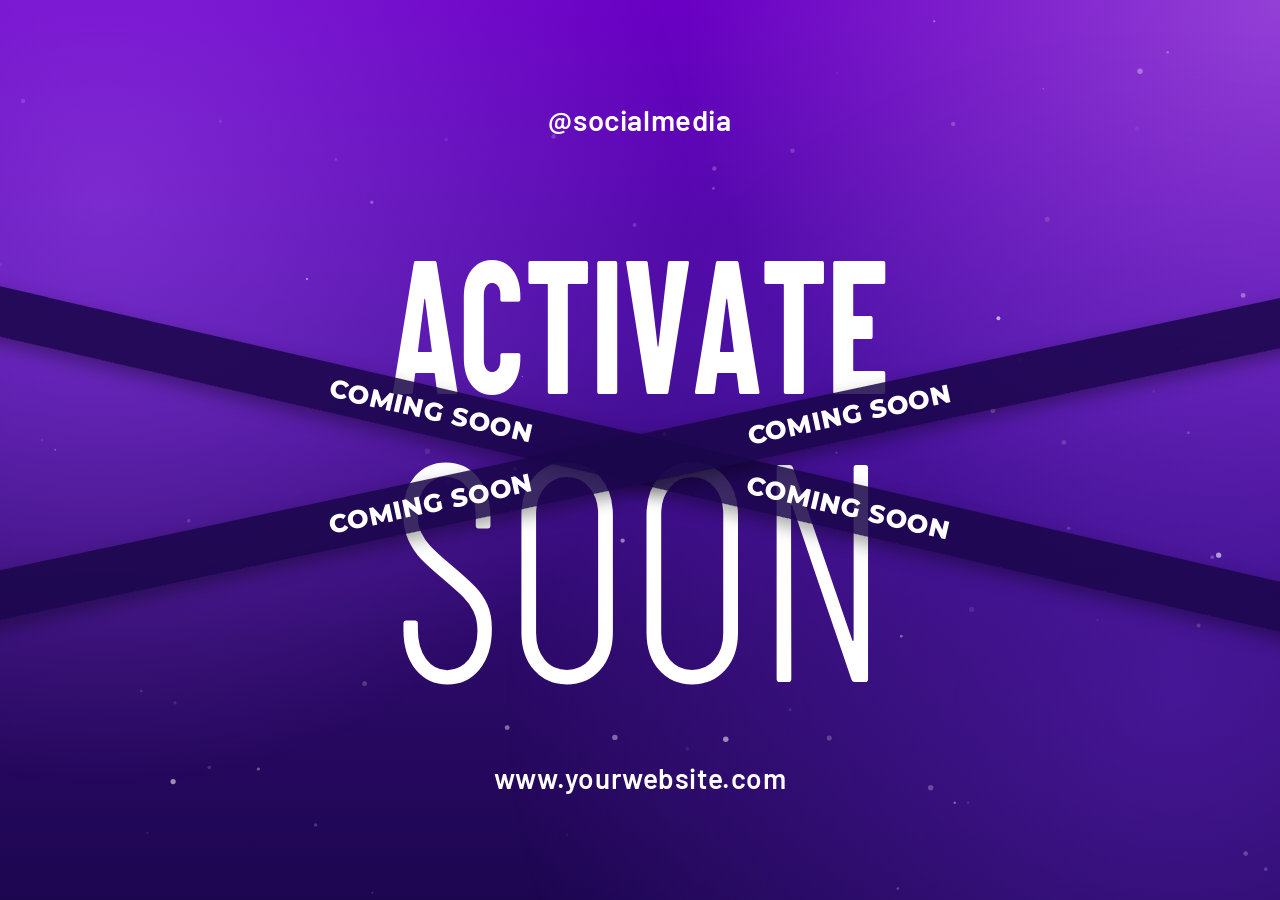
==== index (1).html @ 8c99f227 "Add files via upload" ====
<!DOCTYPE html>
<html lang="en">
<head>
  <meta charset="UTF-8">
  <meta name="viewport" content="width=device-width, initial-scale=1">
  <title>Activate Soon</title>
  <link rel="preconnect" href="https://fonts.googleapis.com">
  <link rel="preconnect" href="https://fonts.gstatic.com" crossorigin>
  <link href="https://fonts.googleapis.com/css2?family=Barlow+Condensed:wght@300;700&family=Barlow:wght@600&family=Montserrat:wght@800&display=swap" rel="stylesheet">
  <link rel="stylesheet" href="style.css">
</head>
<body>
  <canvas id="bg" aria-hidden="true"></canvas>
  <main class="stage" id="stage">
    <a class="handle" href="#">@socialmedia</a>

    <h1 class="big" aria-label="Activate soon">
      <span class="line line-top" id="lineTop" aria-hidden="true">ACTIVATE</span>
      <span class="line line-bottom" id="lineBottom" aria-hidden="true">SOON</span>
    </h1>

    <div class="tape tape-a" aria-hidden="true">
      <span class="label l1">COMING SOON</span>
      <span class="label l2">COMING SOON</span>
    </div>
    <div class="tape tape-b" aria-hidden="true">
      <span class="label l1">COMING SOON</span>
      <span class="label l2">COMING SOON</span>
    </div>

    <a class="site" href="#">www.yourwebsite.com</a>
  </main>
  <script src="script.js"></script>
</body>
</html>
---- style.css ----
@property --sway { syntax: "<angle>"; inherits: true; initial-value: 0deg; }

:root {
  --u: calc(100cqw / 740);           /* 1 unit = 1px of the original 740px poster */
  --white: #fff;
  --tape: rgba(26, 6, 74, .86);
}
* { box-sizing: border-box; margin: 0; padding: 0; }
html, body { height: 100%; }
body {
  overflow: hidden;
  display: grid;
  place-items: center;
  font-family: "Barlow", sans-serif;
  color: var(--white);
  background:
    radial-gradient(circle at 100% 0%, #9340d6 0%, rgba(147,64,214,0) 38%),
    linear-gradient(180deg, #6a00c4 0%, #4a0fa0 38%, #2c0a68 72%, #1d0650 100%);
}

/* Animated glow drifting behind everything */
body::before {
  content: ""; position: fixed; inset: -20%; z-index: 0; pointer-events: none;
  background:
    radial-gradient(circle at 20% 30%, rgba(168,85,247,.45), transparent 35%),
    radial-gradient(circle at 80% 70%, rgba(99,36,200,.5), transparent 40%);
  animation: drift 14s ease-in-out infinite alternate;
}
@keyframes drift {
  from { transform: translate(-4%, -3%) scale(1); }
  to   { transform: translate(5%, 4%) scale(1.15); }
}
#bg { position: fixed; inset: 0; width: 100%; height: 100%; z-index: 0; pointer-events: none; }

.stage {
  container-type: inline-size;
  position: relative; z-index: 1;
  width: min(100vw, 100vh, 900px);
  aspect-ratio: 1;
  overflow: visible;
  --mx: 0; --my: 0;                 /* pointer parallax, set by script.js */
}

/* Handle + website */
.handle, .site {
  position: absolute; left: 50%;
  color: var(--white); text-decoration: none; white-space: nowrap;
  font-weight: 600; letter-spacing: .02em;
  opacity: 0;
  animation: rise .9s cubic-bezier(.2,.8,.2,1) forwards;
  transition: letter-spacing .3s ease, text-shadow .3s ease;
}
.handle { top: calc(var(--u) * 84); font-size: calc(var(--u) * 24); animation-delay: 1.6s;
  transform: translate(calc(-50% + var(--mx) * var(--u) * -6), calc(var(--my) * var(--u) * -6)); }
.site   { top: calc(var(--u) * 626); font-size: calc(var(--u) * 23); animation-delay: 1.9s;
  transform: translate(calc(-50% + var(--mx) * var(--u) * -6), calc(var(--my) * var(--u) * -6)); }
.handle:hover, .site:hover { letter-spacing: .08em; text-shadow: 0 0 18px rgba(255,255,255,.8); }
a:focus-visible { outline: 2px solid #fff; outline-offset: 6px; }
@keyframes rise { from { opacity: 0; margin-top: calc(var(--u) * 18); } to { opacity: 1; margin-top: 0; } }

/* Big background text */
.big { font-weight: inherit; transform: translate(calc(var(--mx) * var(--u) * 10), calc(var(--my) * var(--u) * 10)); }
.line {
  position: absolute; left: calc(var(--u) * 165);
  display: inline-block; white-space: nowrap; line-height: 1;
  font-family: "Barlow Condensed", sans-serif;
  transform-origin: left top;
}
.line-top    { top: calc(var(--u) * 185); font-size: calc(var(--u) * 155); font-weight: 700; }
.line-bottom { top: calc(var(--u) * 331); font-size: calc(var(--u) * 255); font-weight: 300;
  animation: glow 3.2s ease-in-out 3s infinite; }

/* Letters drop in one by one once fitted */
.ch { display: inline-block; opacity: 0; }
.fitted .line-top .ch {
  animation: drop .8s cubic-bezier(.2,.9,.2,1) calc(var(--i) * 70ms + 200ms) forwards;
}
.fitted .line-bottom .ch {
  animation: bloom 1s cubic-bezier(.2,.9,.2,1) calc(var(--i) * 130ms + 800ms) forwards;
}
@keyframes drop {
  from { opacity: 0; transform: translateY(-45%) rotate(-8deg); filter: blur(8px); }
  to   { opacity: 1; transform: none; filter: blur(0); }
}
@keyframes bloom {
  from { opacity: 0; transform: translateY(25%) scale(.85); filter: blur(10px); }
  to   { opacity: 1; transform: none; filter: blur(0); }
}
@keyframes glow {
  0%, 100% { text-shadow: 0 0 0 rgba(255,255,255,0); }
  50%      { text-shadow: 0 0 calc(var(--u) * 28) rgba(255,255,255,.55); }
}

/* Crossing tapes */
.tape {
  position: absolute; left: 50%; top: calc(var(--u) * 377);
  width: 300cqw; height: calc(var(--u) * 40);
  background: var(--tape);
  box-shadow: 0 calc(var(--u) * 6) calc(var(--u) * 14) rgba(0,0,0,.35);
  overflow: hidden;
  --angle: 0deg;
  transform: translate(calc(-50% + var(--mx) * var(--u) * 4), calc(-50% + var(--my) * var(--u) * 4)) rotate(calc(var(--angle) + var(--sway)));
  animation: sweep 1s cubic-bezier(.2,.8,.2,1) both, sway 6s ease-in-out 1s infinite alternate;
}
.tape-a { --angle: 13deg; }
.tape-b { --angle: -12deg; animation-delay: .15s, 1.15s; }
@keyframes sweep {
  from { transform: translate(-50%, -50%) rotate(calc(var(--angle) + var(--sway))) scaleX(0); }
  to   { transform: translate(calc(-50% + var(--mx) * var(--u) * 4), calc(-50% + var(--my) * var(--u) * 4)) rotate(calc(var(--angle) + var(--sway))) scaleX(1); }
}
@keyframes sway { from { --sway: -.7deg; } to { --sway: .7deg; } }

/* Light streak running along each tape */
.tape::after {
  content: ""; position: absolute; top: 0; bottom: 0; width: 18%;
  background: linear-gradient(90deg, transparent, rgba(255,255,255,.22), transparent);
  transform: translateX(-100%) skewX(-20deg);
  animation: shine 4.5s ease-in-out 2s infinite;
}
.tape-b::after { animation-delay: 3.4s; }
@keyframes shine { 0% { left: 0; } 60%, 100% { left: 110%; } }

.label {
  position: absolute; top: 50%;
  font-family: "Montserrat", sans-serif; font-weight: 800;
  font-size: calc(var(--u) * 21); letter-spacing: .01em; white-space: nowrap;
  transform: translate(-50%, -50%);
  animation: pulse 2.4s ease-in-out 2s infinite;
}
.l1 { left: calc(50% - var(--u) * 176); }
.l2 { left: calc(50% + var(--u) * 176); animation-delay: 2.6s; }
@keyframes pulse {
  0%, 100% { opacity: 1; letter-spacing: .01em; }
  50%      { opacity: .7; letter-spacing: .05em; }
}

@media (prefers-reduced-motion: reduce) {
  *, *::before, *::after { animation: none !important; transition: none !important; }
  .ch, .handle, .site { opacity: 1; }
}
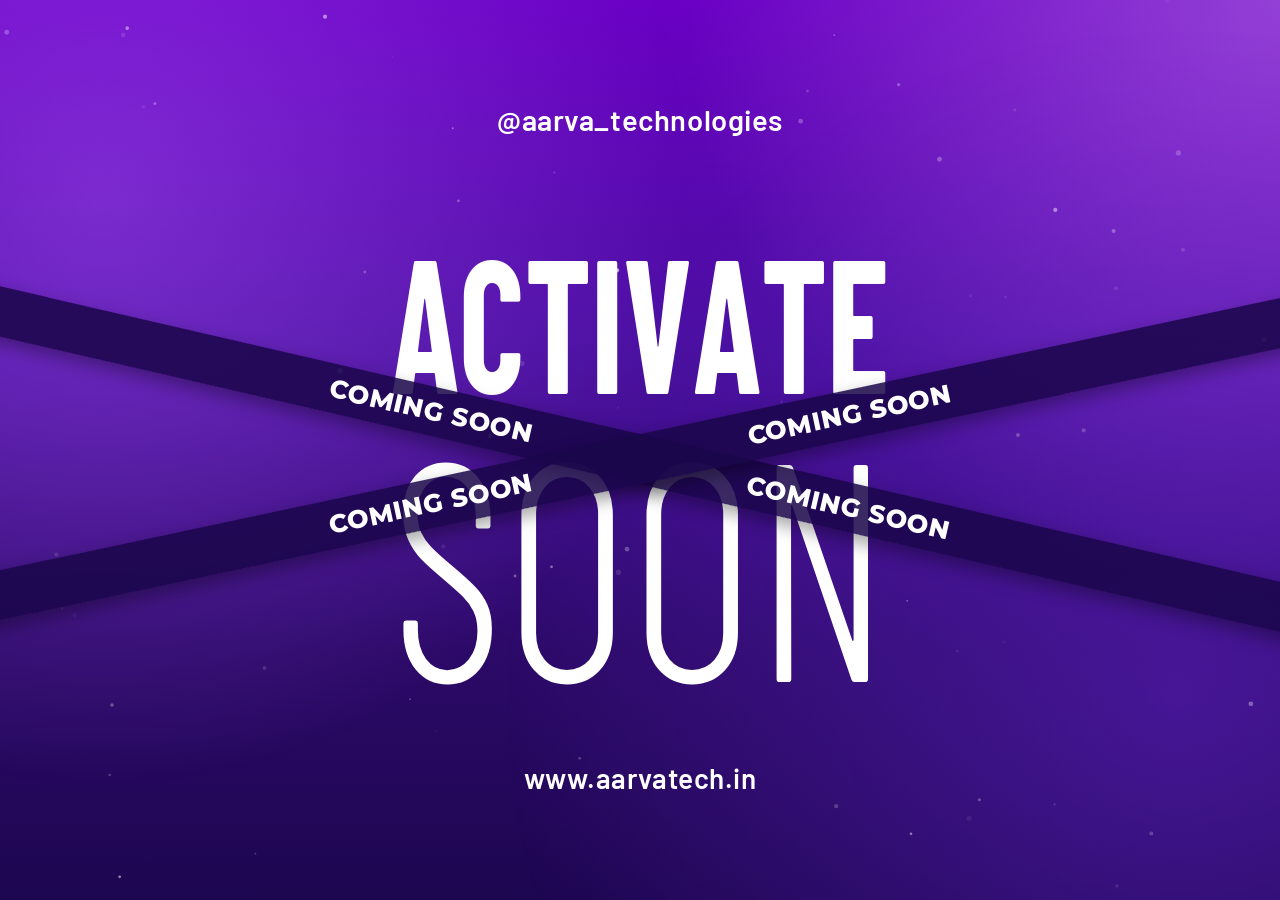
==== commit 150138e8: "Add files via upload" ====
--- a/index (1).html
+++ b/index (1).html
@@ -2,7 +2,8 @@
 <html lang="en">
 <head>
   <meta charset="UTF-8">
-  <meta name="viewport" content="width=device-width, initial-scale=1">
+  <meta name="viewport" content="width=device-width, initial-scale=1, viewport-fit=cover">
+  <meta name="theme-color" content="#4a0fa0">
   <title>Activate Soon</title>
   <link rel="preconnect" href="https://fonts.googleapis.com">
   <link rel="preconnect" href="https://fonts.gstatic.com" crossorigin>
@@ -12,7 +13,7 @@
 <body>
   <canvas id="bg" aria-hidden="true"></canvas>
   <main class="stage" id="stage">
-    <a class="handle" href="#">@socialmedia</a>
+    <a class="handle" href="#">@aarva_technologies</a>
 
     <h1 class="big" aria-label="Activate soon">
       <span class="line line-top" id="lineTop" aria-hidden="true">ACTIVATE</span>
@@ -28,7 +29,7 @@
       <span class="label l2">COMING SOON</span>
     </div>
 
-    <a class="site" href="#">www.yourwebsite.com</a>
+    <a class="site" href="#">www.aarvatech.in</a>
   </main>
   <script src="script.js"></script>
 </body>
--- a/style.css
+++ b/style.css
@@ -4,11 +4,20 @@
   --u: calc(100cqw / 740);           /* 1 unit = 1px of the original 740px poster */
   --white: #fff;
   --tape: rgba(26, 6, 74, .86);
+  /* layout knobs (poster units). Desktop values = your current design; phones override below */
+  --fit: .554;        /* big-text width as a fraction of stage width */
+  --lo: 176;          /* label distance from centre */
+  --lfs: 21;          /* label font size */
+  --th: 40;           /* tape thickness */
+  --hfs: 24;          /* @handle font size */
+  --sfs: 23;          /* website font size */
 }
 * { box-sizing: border-box; margin: 0; padding: 0; }
-html, body { height: 100%; }
+html, body { height: 100%; width: 100%; max-width: 100%; overflow: hidden; overflow: clip; overscroll-behavior: none; }
+body { min-height: 100vh; min-height: 100dvh; }
 body {
-  overflow: hidden;
+  position: relative;
+  overflow: hidden; overflow: clip;
   display: grid;
   place-items: center;
   font-family: "Barlow", sans-serif;
@@ -30,7 +39,7 @@
   from { transform: translate(-4%, -3%) scale(1); }
   to   { transform: translate(5%, 4%) scale(1.15); }
 }
-#bg { position: fixed; inset: 0; width: 100%; height: 100%; z-index: 0; pointer-events: none; }
+#bg { position: fixed; inset: 0; width: 100%; height: 100%; max-width: 100vw; z-index: 0; pointer-events: none; }
 
 .stage {
   container-type: inline-size;
@@ -50,24 +59,24 @@
   animation: rise .9s cubic-bezier(.2,.8,.2,1) forwards;
   transition: letter-spacing .3s ease, text-shadow .3s ease;
 }
-.handle { top: calc(var(--u) * 84); font-size: calc(var(--u) * 24); animation-delay: 1.6s;
+.handle { top: calc(50% + var(--u) * -286); font-size: calc(var(--u) * var(--hfs)); animation-delay: 1.6s;
   transform: translate(calc(-50% + var(--mx) * var(--u) * -6), calc(var(--my) * var(--u) * -6)); }
-.site   { top: calc(var(--u) * 626); font-size: calc(var(--u) * 23); animation-delay: 1.9s;
+.site   { top: calc(50% + var(--u) * 256); font-size: calc(var(--u) * var(--sfs)); animation-delay: 1.9s;
   transform: translate(calc(-50% + var(--mx) * var(--u) * -6), calc(var(--my) * var(--u) * -6)); }
 .handle:hover, .site:hover { letter-spacing: .08em; text-shadow: 0 0 18px rgba(255,255,255,.8); }
 a:focus-visible { outline: 2px solid #fff; outline-offset: 6px; }
 @keyframes rise { from { opacity: 0; margin-top: calc(var(--u) * 18); } to { opacity: 1; margin-top: 0; } }
 
 /* Big background text */
-.big { font-weight: inherit; transform: translate(calc(var(--mx) * var(--u) * 10), calc(var(--my) * var(--u) * 10)); }
+.big { position: absolute; inset: 0; font-weight: inherit; pointer-events: none; transform: translate(calc(var(--mx) * var(--u) * 10), calc(var(--my) * var(--u) * 10)); }
 .line {
-  position: absolute; left: calc(var(--u) * 165);
+  position: absolute; left: calc(50cqw - var(--fit) * 50cqw);
   display: inline-block; white-space: nowrap; line-height: 1;
   font-family: "Barlow Condensed", sans-serif;
   transform-origin: left top;
 }
-.line-top    { top: calc(var(--u) * 185); font-size: calc(var(--u) * 155); font-weight: 700; }
-.line-bottom { top: calc(var(--u) * 331); font-size: calc(var(--u) * 255); font-weight: 300;
+.line-top    { top: calc(50% + var(--u) * -185); font-size: calc(var(--u) * 155); font-weight: 700; }
+.line-bottom { top: calc(50% + var(--u) * -39); font-size: calc(var(--u) * 255); font-weight: 300;
   animation: glow 3.2s ease-in-out 3s infinite; }
 
 /* Letters drop in one by one once fitted */
@@ -93,8 +102,8 @@
 
 /* Crossing tapes */
 .tape {
-  position: absolute; left: 50%; top: calc(var(--u) * 377);
-  width: 300cqw; height: calc(var(--u) * 40);
+  position: absolute; left: 50%; top: calc(50% + var(--u) * 7);
+  width: 300cqw; height: calc(var(--u) * var(--th));
   background: var(--tape);
   box-shadow: 0 calc(var(--u) * 6) calc(var(--u) * 14) rgba(0,0,0,.35);
   overflow: hidden;
@@ -123,15 +132,39 @@
 .label {
   position: absolute; top: 50%;
   font-family: "Montserrat", sans-serif; font-weight: 800;
-  font-size: calc(var(--u) * 21); letter-spacing: .01em; white-space: nowrap;
+  font-size: calc(var(--u) * var(--lfs)); letter-spacing: .01em; white-space: nowrap;
   transform: translate(-50%, -50%);
   animation: pulse 2.4s ease-in-out 2s infinite;
 }
-.l1 { left: calc(50% - var(--u) * 176); }
-.l2 { left: calc(50% + var(--u) * 176); animation-delay: 2.6s; }
+.l1 { left: calc(50% - var(--u) * var(--lo)); }
+.l2 { left: calc(50% + var(--u) * var(--lo)); animation-delay: 2.6s; }
 @keyframes pulse {
   0%, 100% { opacity: 1; letter-spacing: .01em; }
   50%      { opacity: .7; letter-spacing: .05em; }
+}
+
+/* ---------- Phones & narrow portrait screens ---------- */
+@media (max-width: 700px) and (orientation: portrait) {
+  :root {
+    --fit: .86;
+    --lo: 150;
+    --lfs: 19;
+    --th: 44;
+    --hfs: 27;
+    --sfs: 25;
+  }
+  .stage {
+    /* sized by width, but capped by height so nothing runs off the top/bottom */
+    --u: min(calc(100cqw / 480), calc(100vh / 640));
+    --u: min(calc(100cqw / 480), calc(100svh / 640));
+    width: 100%;
+    height: 100vh; height: 100svh;
+    aspect-ratio: auto;
+  }
+  .handle, .site { max-width: 94vw; }
+}
+@media (max-width: 360px) and (orientation: portrait) {
+  :root { --lfs: 17; --lo: 146; }
 }
 
 @media (prefers-reduced-motion: reduce) {
